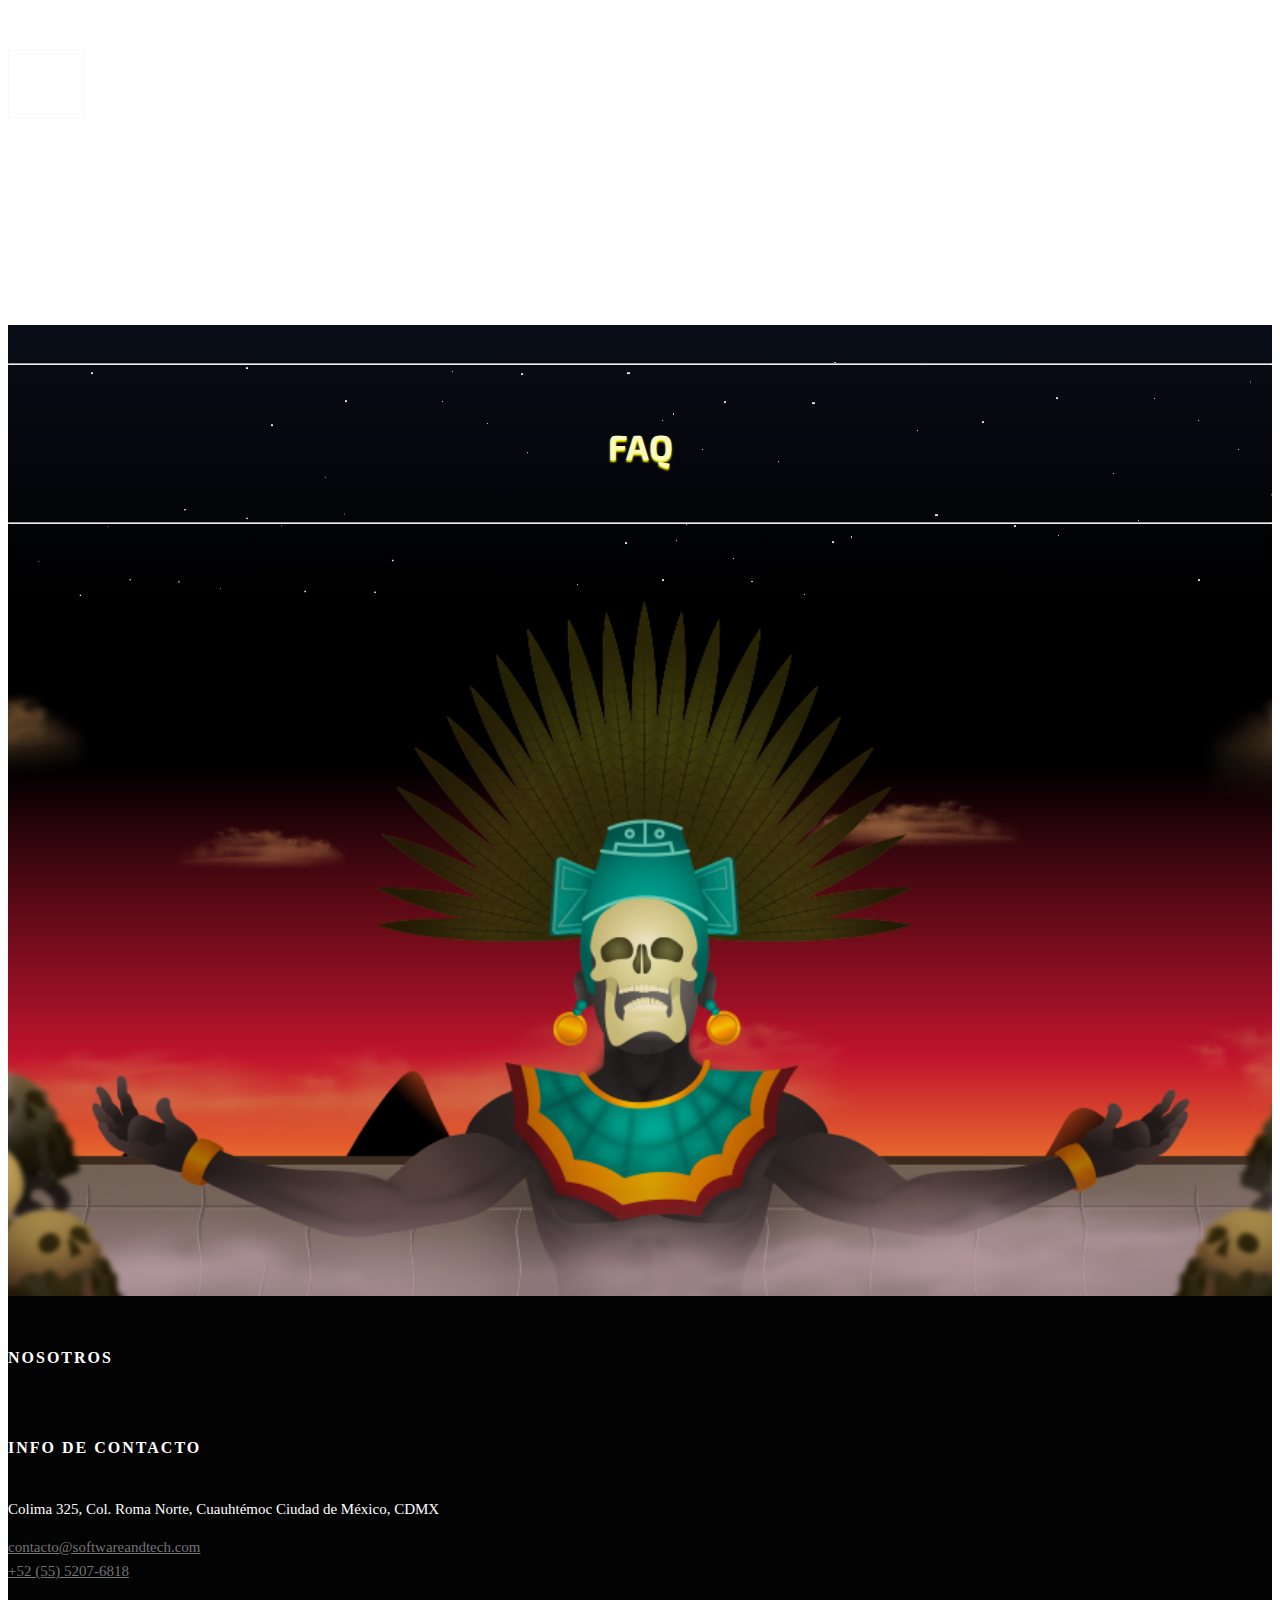
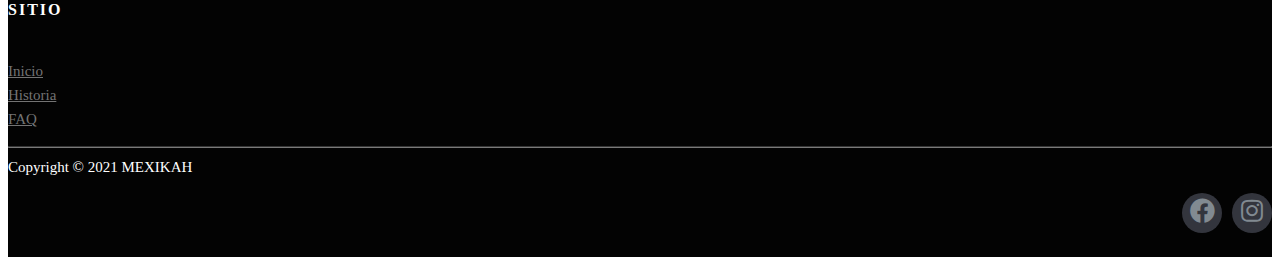
==== FAQ.html @ 66f0e155 "PAGINA" ====
<!DOCTYPE html>
<html lang="en">

<head>
    <meta charset="UTF-8">
    <meta http-equiv="X-UA-Compatible" content="IE=edge,chrome=1">
    <meta name="viewport" content="width=device-width, initial-scale=1.0, shrink-to-fit=no">
    <title>INICIO | MEXIKAH</title>
    <link href="https://cdn.jsdelivr.net/npm/bootstrap@4.5.3/dist/css/bootstrap.min.css"
        integrity="sha384-TX8t27EcRE3e/ihU7zmQxVncDAy5uIKz4rEkgIXeMed4M0jlfIDPvg6uqKI2xXr2" crossorigin="anonymous"
        rel="stylesheet" id="bootstrap-css">

    <link rel="stylesheet" href="https://cdnjs.cloudflare.com/ajax/libs/animate.css/4.1.1/animate.min.css" />
    <link rel="stylesheet" href="https://cdnjs.cloudflare.com/ajax/libs/font-awesome/5.15.1/css/all.min.css" />
    <!-- <link rel="icon" href="images/Tfavicon.ico" /> -->
    <link rel="stylesheet" href="css/styles.css">

</head>

<body>


    <nav class="head-main fixed-top ">
        <div class="navbar navbar-dark box-shadow bg-color" id="navbar">
            <div class="container d-flex justify-content-between ">
                <a href="#" class="navbar-brand d-flex align-items-center exo">
                    <strong>MEXIKAH</strong>
                </a>
                <a class="nav-button ml-auto"><span
                        id="nav-icon3"><span></span><span></span><span></span><span></span></span></a>
            </div>
        </div>
        <!--navbar end-->


        <div class="fixed-top main-menu">
            <div class="flex-center p-5">
                <ul class="nav flex-column">
                    <li class="nav-item delay-1">
                        <a class="nav-link hvr-pulse" href="index.html"> INICIO</a>
                    </li>
                    <li class="nav-item delay-2">
                        <a class="nav-link hvr-pulse" href="historia.html">HISTORIA</a>
                    </li>
                    <li class="nav-item delay-3">
                        <a class="nav-link hvr-pulse" href="FAQ.html">FAQ</a>
                    </li>


                </ul>
            </div>
        </div>
    </nav>


    <!-- Noticias -->
    <section class="bg-stars-five area">
        <article class="container ">
            <header class="neon exo">
                <hr class="line-neon">
                <h3>FAQ</h3>
                <hr class="line-neon">
            </header>
        </article>

    </section>


    <div class="bg-mexikah">

    </div>

    <footer class="site-footer">
        <div class="container">
            <div class="row">
                <div class="col-sm-12 col-md-6">
                    <h6><strong>Nosotros</strong></h6>
                    <p class="text-justify">
                    </p>
                    <a href="index.html"> <img src="images/Banner/" width="20%" class=" d-inline-neon-block "
                            alt=""></a>
                </div>

                <div class="col-xs-6 col-md-3">
                    <h6><strong>Info de contacto</strong></h6>
                    <ul class="footer-links">
                        <li>
                            <p>Colima 325, Col. Roma Norte, Cuauhtémoc
                                Ciudad de México, CDMX</p>
                        </li>
                        <li><a href="mailto:contacto@softwareandtech.com">
                                contacto@softwareandtech.com</a></li>
                        <li><a href="tel:+525552076818">+52 (55) 5207-6818</a>
                        </li>

                    </ul>
                </div>

                <div class="col-xs-6 col-md-3">
                    <h6><strong>Sitio</strong></h6>
                    <ul class="footer-links">
                        <li><a href="index.html">Inicio</a></li>
                        <li><a href="historia.html">Historia</a></li>
                        <li><a href="#">FAQ</a></li>
                    </ul>
                </div>
            </div>
            <hr>
        </div>
        <div class="container">
            <div class="row">
                <div class="col-md-8 col-sm-6 col-xs-12">
                    <p class="copyright-text text-uppercase">Copyright &copy; 2021 MEXIKAH

                    </p>
                </div>

                <div class="col-md-4 col-sm-6 col-xs-12">
                    <ul class="social-icons">
                        <li><a class="facebook" href="https://www.facebook.com/tonoysumariachi" target="_blank"><i
                                    class="fab fa-facebook"></i>
                            </a>
                        </li>
                        <li><a class="instagram" href="https://www.instagram.com/tonoysumariachi/"
                                target="_blank""><i class=" fab fa-instagram"></i>
                            </a>
                        </li>
                    </ul>
                </div>
            </div>
        </div>
    </footer>

    <script src="https://code.jquery.com/jquery-3.5.1.slim.min.js"
        integrity="sha384-DfXdz2htPH0lsSSs5nCTpuj/zy4C+OGpamoFVy38MVBnE+IbbVYUew+OrCXaRkfj" crossorigin="anonymous">
    </script>
    <script src="https://cdn.jsdelivr.net/npm/bootstrap@4.5.3/dist/js/bootstrap.bundle.min.js"
        integrity="sha384-ho+j7jyWK8fNQe+A12Hb8AhRq26LrZ/JpcUGGOn+Y7RsweNrtN/tE3MoK7ZeZDyx" crossorigin="anonymous">
    </script>
    <script src="https://unpkg.com/aos@2.3.1/dist/aos.js"></script>
    <script src="js/contact.js"></script>
    <script src="js/script.js"></script>
    <script src="js/main.js"></script>
    <script src="js/jquery.min.js"> </script>
    <script src="https://cdn.jsdelivr.net/picturefill/2.3.1/picturefill.min.js"></script>
    <script src="https://cdn.rawgit.com/sachinchoolur/lightgallery.js/master/dist/js/lightgallery.js"></script>
    <script src="https://cdn.rawgit.com/sachinchoolur/lg-pager.js/master/dist/lg-pager.js"></script>
    <script src="https://cdn.rawgit.com/sachinchoolur/lg-autoplay.js/master/dist/lg-autoplay.js"></script>
    <script src="https://cdn.rawgit.com/sachinchoolur/lg-fullscreen.js/master/dist/lg-fullscreen.js"></script>
    <script src="https://cdn.rawgit.com/sachinchoolur/lg-zoom.js/master/dist/lg-zoom.js"></script>
    <script src="https://cdn.rawgit.com/sachinchoolur/lg-hash.js/master/dist/lg-hash.js"></script>
    <script src="https://cdn.rawgit.com/sachinchoolur/lg-share.js/master/dist/lg-share.js"></script>
    <script src="js/lg-rotate.js"></script>
    <script>
        lightGallery(document.getElementById('lightgallery'), {
            mode: 'lg-slide-skew-rev',
            autoplayControls: true,
            progressBar: true

        });
    </script>



</body>

</html>
---- css/styles.css ----
@import url('https://fonts.googleapis.com/css2?family=Exo+2:wght@400;600&family=Montserrat:wght@400;500;700&display=swap');

@import url('nav.css');
@import url('footer.css');
@import url('buttons.css');
@import url('backgrounds.css');
@import url('sizes.css');
@import url('navbar.css');
@import url('hamburguer.css');
@import url('cards.css');
@import url('charger.css');
@import url('slider.css');
@import url('hover-min.css');
@import url('btn-float.css');
@import url('AOS.css');
@import url('jumbotron.css');
@import url('social.css');
@import url('space.css');
@import url('lightgallery.css');

* {
    transition: all .4s linear;
}

.exo {
    font-size: 35px;
    font-family: 'Exo 2', sans-serif;
    font-weight: 700;
}

.mont {
    font-family: 'Montserrat', sans-serif;
    color: #fff;
    font-weight: 400;
    font-size: 28px;
}


h2 {
    line-height: 1.8em;
}

p {
    line-height: 1.5em;
}




.card:hover {
    transform: scale(1.1);
}



.bg-black {
    background-color: #000 !important;
}


.text-black {
    color: #000 !important;
}

.area {
    padding: 20px 0 55px 0;
}

.area-lg {
    padding: 95px 0 75px 0;
}

.area-small {
    padding: 100px 0 50px 0;
}

article {
    text-align: center;
}

article p {
    text-align: left;
}

h1,
h2,
h3,
h4 {
    font-size: inherit;
    font-weight: inherit;
}


header h3 {
    padding: 25px 0 20px;
}

a {
    text-decoration: underline;
}

@media (max-width: 1024px) {
    .hide {
        display: none;
    }
}


@media (max-width: 992px) {
    .mont {
        font-size: 1em;
    }

    .exo {
        font-size: 22px;
    }
}


.f-35 {
    font-size: 35px;
}



@media (min-width: 1980px) {

    .container,
    .container-lg,
    .container-md,
    .container-sm,
    .container-xl {
        max-width: 1620px;
    }


    .mont {
        font-size: 40px;
    }

    .exo {
        font-size: 45px;
    }

}
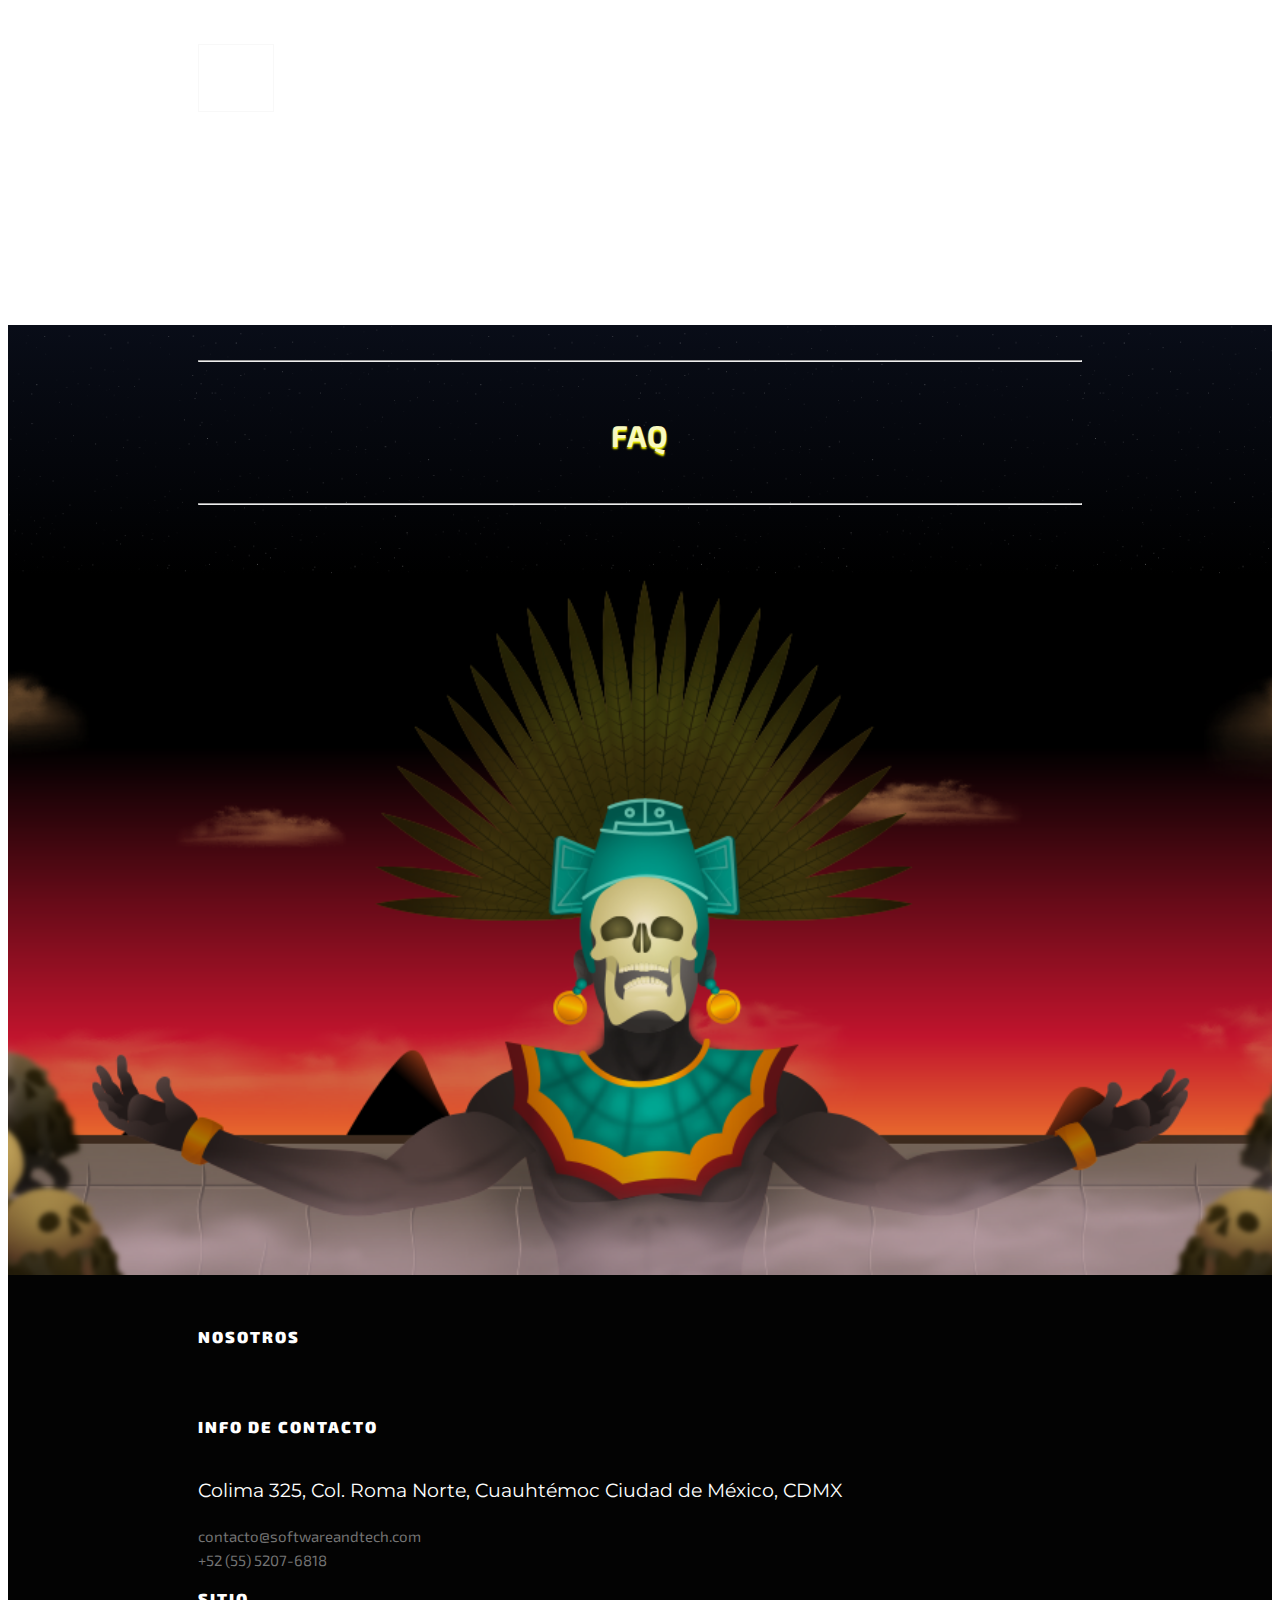
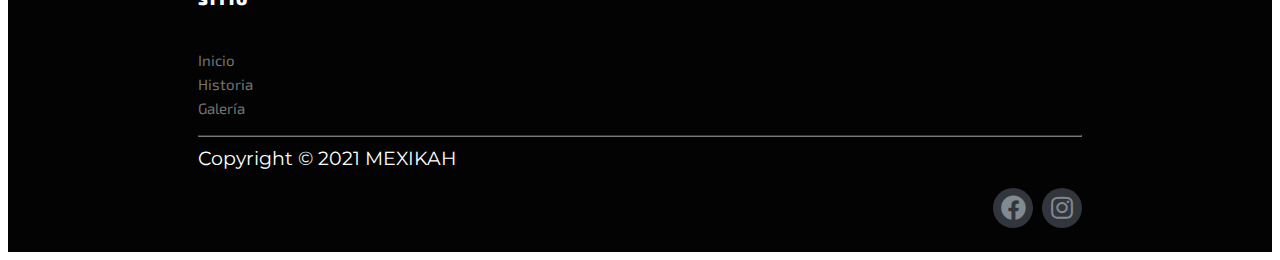
==== commit 22e26145: "NEW VERSION" ====
--- a/FAQ.html
+++ b/FAQ.html
@@ -101,7 +101,7 @@
                     <ul class="footer-links">
                         <li><a href="index.html">Inicio</a></li>
                         <li><a href="historia.html">Historia</a></li>
-                        <li><a href="#">FAQ</a></li>
+                        <li><a href="galeria.html">Galería</a></li>
                     </ul>
                 </div>
             </div>
--- a/css/styles.css
+++ b/css/styles.css
@@ -20,28 +20,33 @@
 
 * {
     transition: all .4s linear;
+
+    font-family: 'Exo 2',
+        sans-serif;
 }
 
 .exo {
-    font-size: 35px;
-    font-family: 'Exo 2', sans-serif;
+    font-size: 30px;
     font-weight: 700;
 }
 
-.mont {
+p {
     font-family: 'Montserrat', sans-serif;
     color: #fff;
     font-weight: 400;
-    font-size: 28px;
-}
-
-
-h2 {
-    line-height: 1.8em;
-}
-
-p {
+    font-size: 19px;
     line-height: 1.5em;
+}
+
+
+h2,
+h3 {
+    line-height: 1.2em;
+}
+
+
+.f-35 {
+    font-size: 35px;
 }
 
 
@@ -81,14 +86,28 @@
 article p {
     text-align: left;
 }
+
+
 
 h1,
 h2,
 h3,
-h4 {
+h4,
+h5 {
     font-size: inherit;
     font-weight: inherit;
-}
+    text-transform: uppercase;
+}
+
+
+.round {
+    border-radius: 5px;
+}
+
+.sub {
+    text-transform: none;
+}
+
 
 
 header h3 {
@@ -98,6 +117,42 @@
 a {
     text-decoration: underline;
 }
+
+
+.container {
+    width: 70%;
+    padding-right: 15px;
+    padding-left: 15px;
+    margin-right: auto;
+    margin-left: auto;
+}
+
+
+.container-fluid {
+    width: 80%;
+    padding-right: 15px;
+    padding-left: 15px;
+    margin-right: auto;
+    margin-left: auto;
+}
+
+@media (min-width: 1980px) {
+
+    .container {
+        max-width: 1620px;
+    }
+
+
+    /* .mont {
+        font-size: 40px;
+    }
+
+    .exo {
+        font-size: 45px;
+    } */
+
+}
+
 
 @media (max-width: 1024px) {
     .hide {
@@ -107,39 +162,79 @@
 
 
 @media (max-width: 992px) {
-    .mont {
+    p {
         font-size: 1em;
     }
 
     .exo {
-        font-size: 22px;
-    }
-}
-
-
-.f-35 {
-    font-size: 35px;
-}
-
-
-
-@media (min-width: 1980px) {
-
-    .container,
-    .container-lg,
-    .container-md,
-    .container-sm,
-    .container-xl {
-        max-width: 1620px;
-    }
-
-
-    .mont {
-        font-size: 40px;
-    }
-
-    .exo {
-        font-size: 45px;
-    }
-
+        font-size: 30px;
+    }
+}
+
+@media (max-width: 768px) {
+
+    .container-fluid {
+        width: 100%;
+        padding-right: 1px;
+        padding-left: 1px;
+    }
+
+    .container {
+        width: 100%;
+    }
+
+}
+
+
+footer,
+li a {
+    text-decoration: none;
+}
+
+
+.characters h3 {
+    text-transform: inherit;
+}
+
+.news h3 {
+    text-transform: inherit;
+}
+
+.news p {
+    font-size: 12px;
+}
+
+/* Tamaño del scroll */
+::-webkit-scrollbar {
+    width: 4px;
+}
+
+::-webkit-scrollbar:hover {
+    width: 10px;
+}
+
+/* Estilos barra (thumb) de scroll */
+::-webkit-scrollbar-thumb {
+    background: rgb(134, 134, 134);
+    border-radius: 1px;
+}
+
+::-webkit-scrollbar-thumb:active {
+    background-color: #999999;
+}
+
+::-webkit-scrollbar-thumb:hover {
+    background: #b3b3b3;
+    box-shadow: 0 0 2px 1px rgba(0, 0, 0, 0.2);
+}
+
+/* Estilos track de scroll */
+::-webkit-scrollbar-track {
+    background: #080606;
+
+}
+
+::-webkit-scrollbar-track:hover,
+::-webkit-scrollbar-track:active {
+    background: #000000;
 }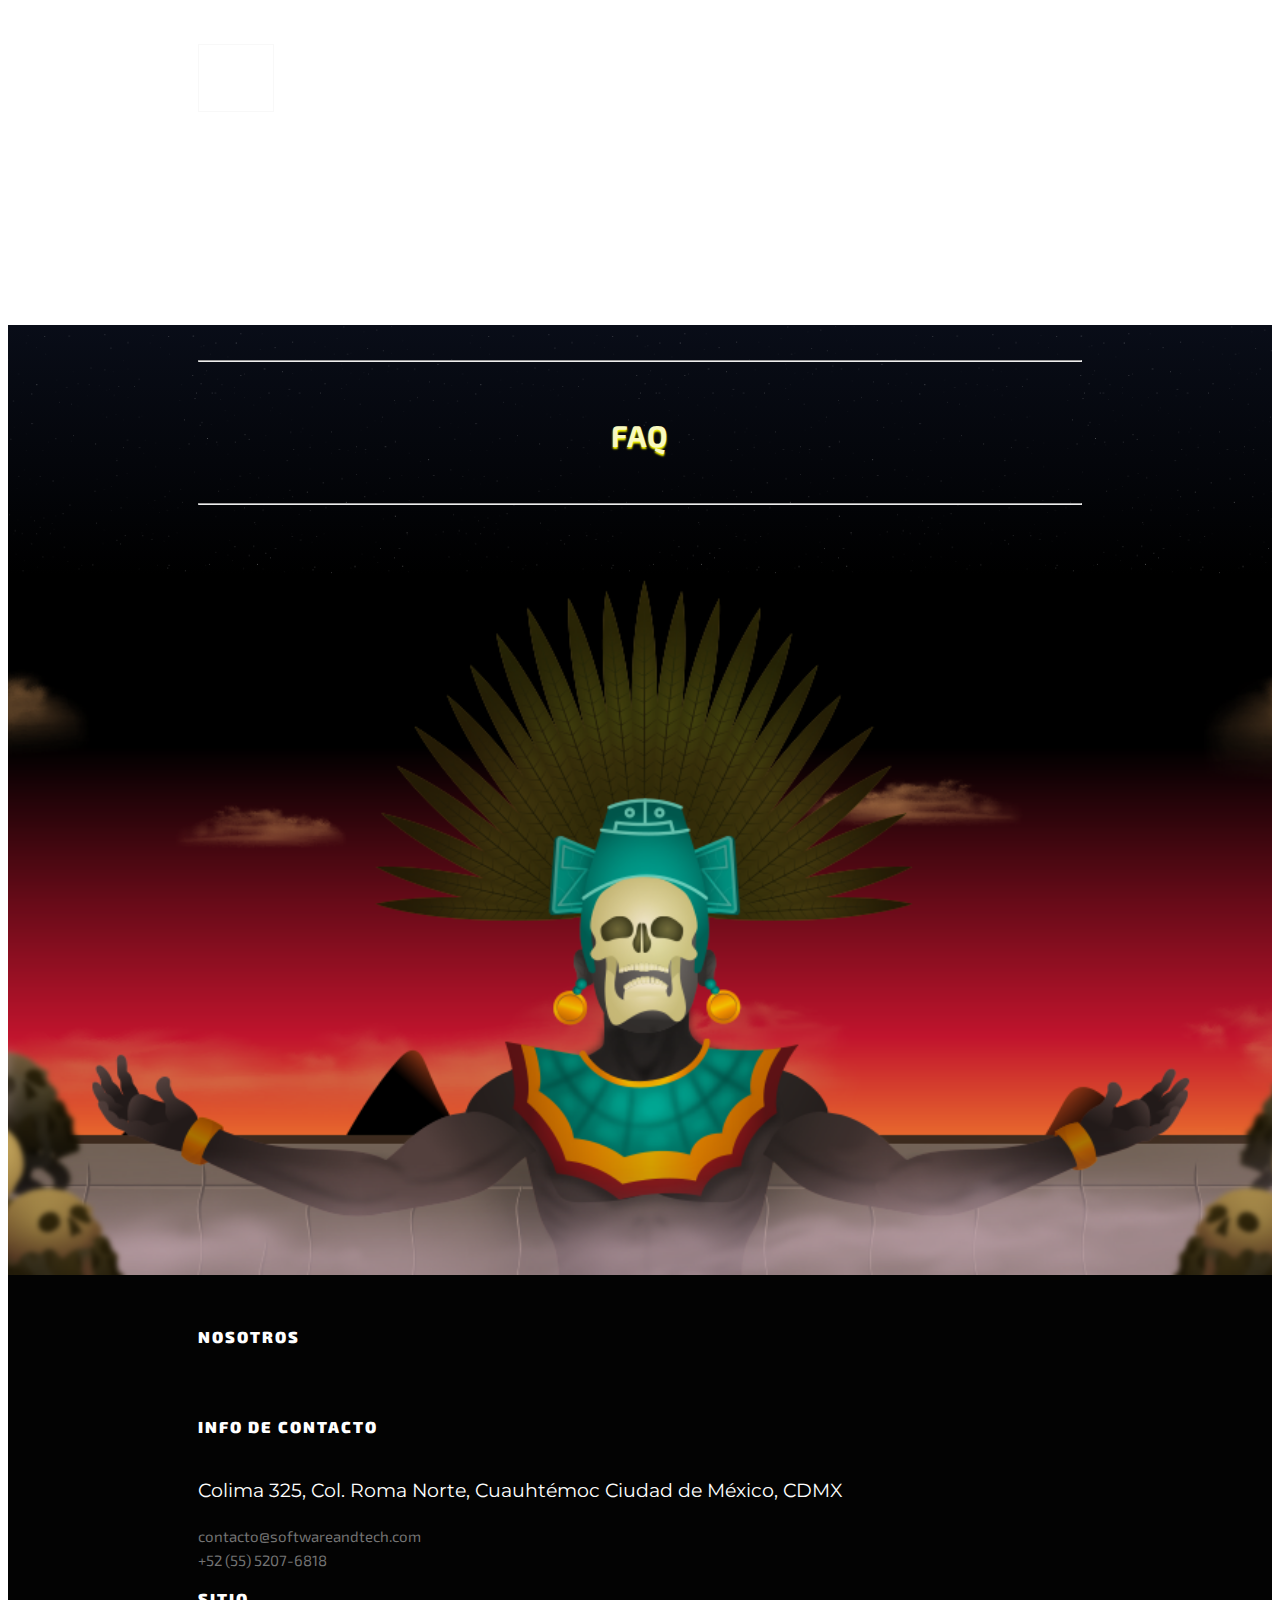
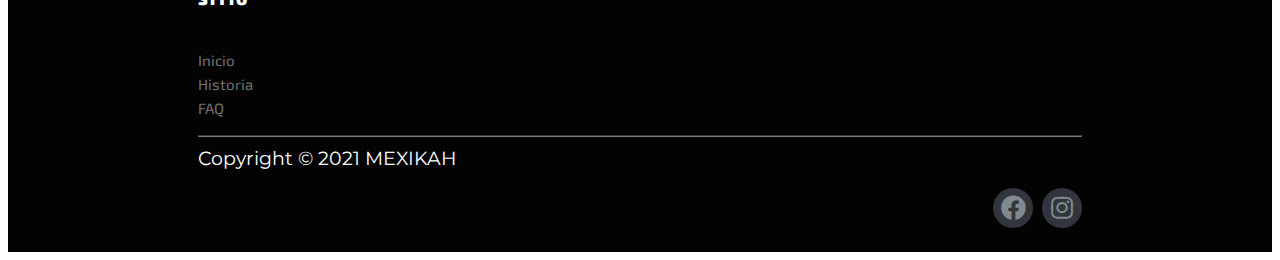
==== commit 52ad20b4: "version pen" ====
--- a/FAQ.html
+++ b/FAQ.html
@@ -101,7 +101,7 @@
                     <ul class="footer-links">
                         <li><a href="index.html">Inicio</a></li>
                         <li><a href="historia.html">Historia</a></li>
-                        <li><a href="galeria.html">Galería</a></li>
+                        <li><a href="#">FAQ</a></li>
                     </ul>
                 </div>
             </div>
--- a/css/styles.css
+++ b/css/styles.css
@@ -167,7 +167,7 @@
     }
 
     .exo {
-        font-size: 30px;
+        font-size: 22px;
     }
 }
 
@@ -237,4 +237,15 @@
 ::-webkit-scrollbar-track:hover,
 ::-webkit-scrollbar-track:active {
     background: #000000;
+}
+
+
+.nav-pills .nav-link.active,
+.nav-pills .show>.nav-link {
+    color: #000;
+    background-color: #f3f3b8;
+}
+
+.nav-pills .nav-link {
+    color: #fff;
 }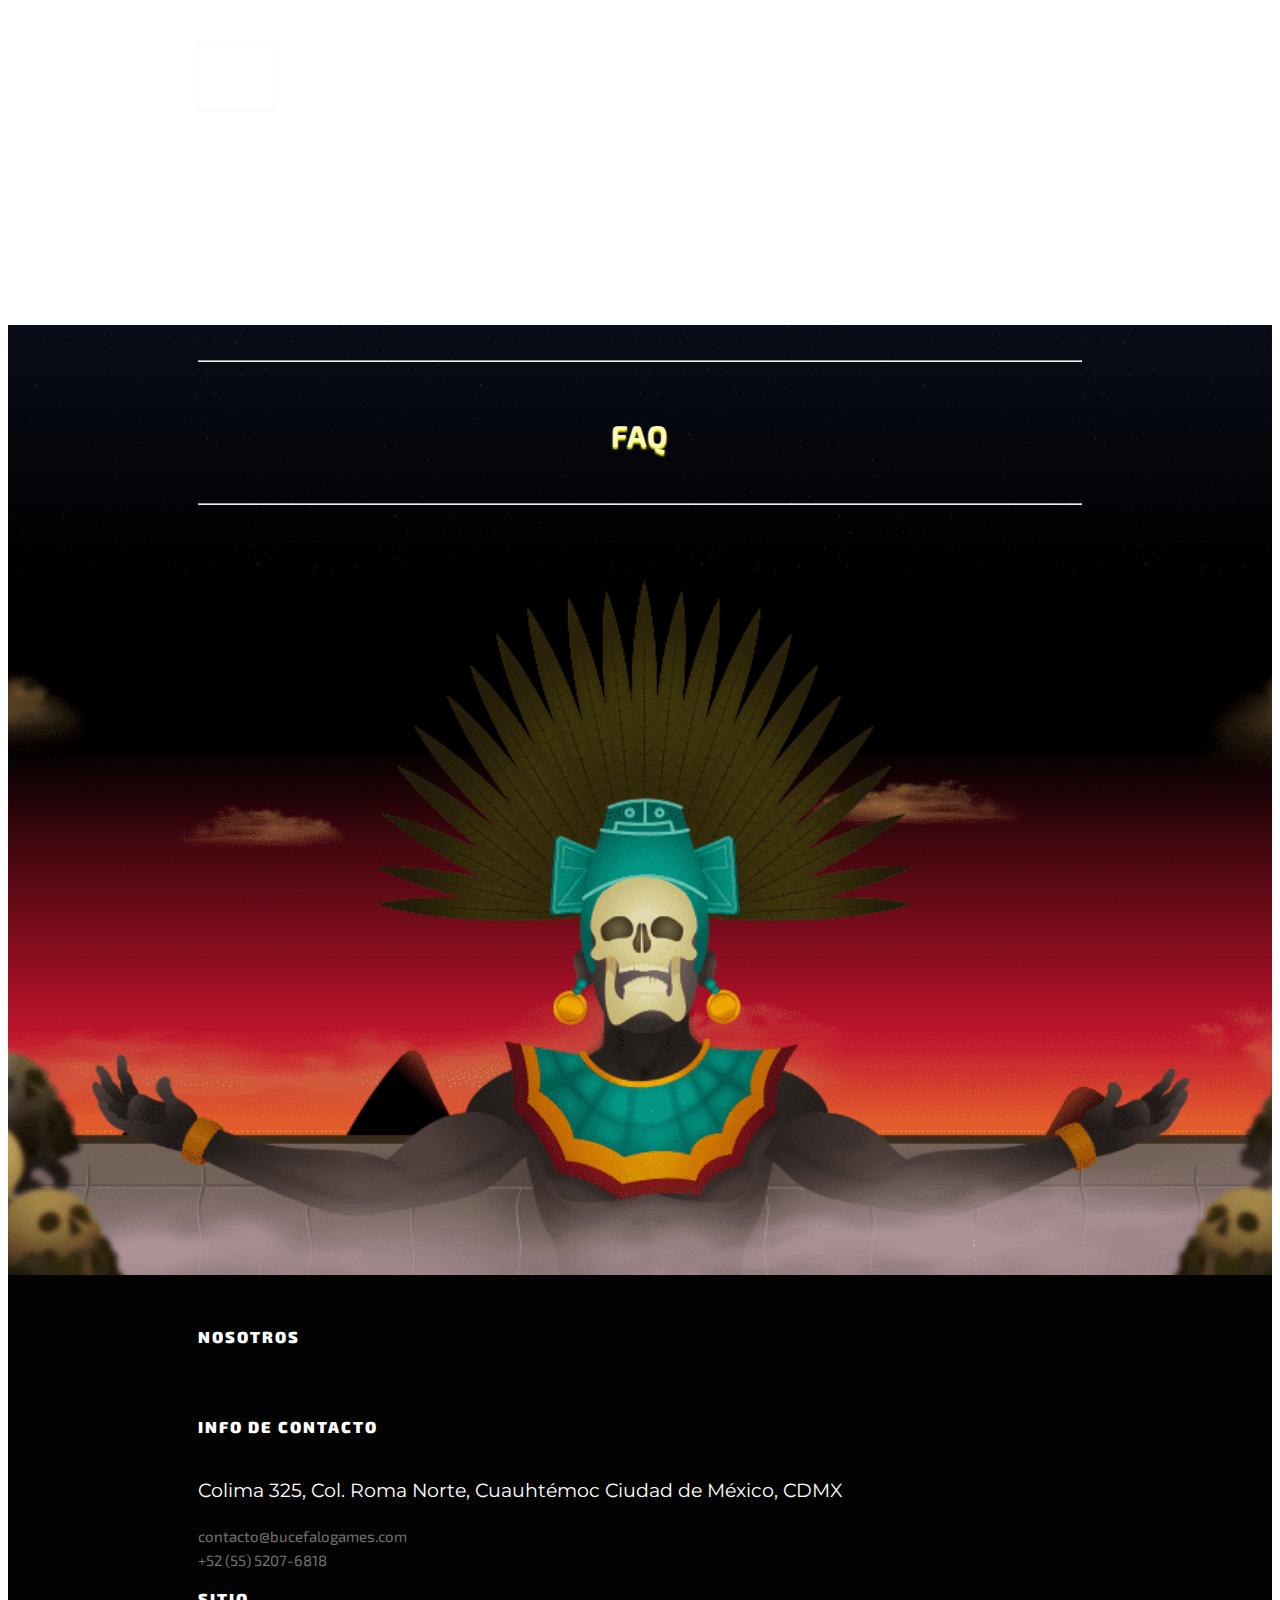
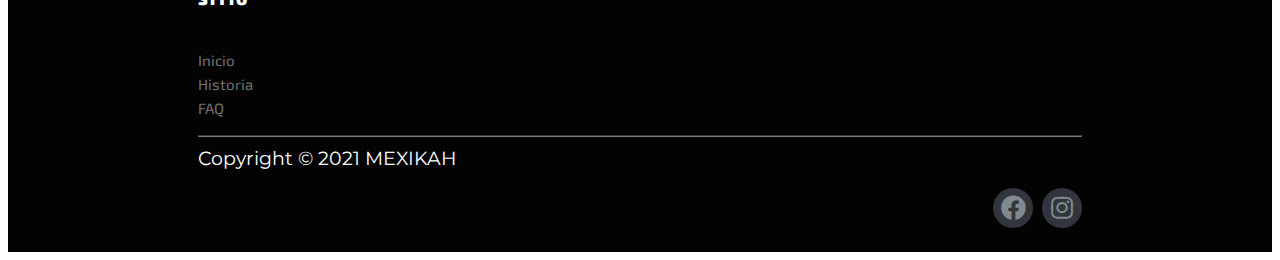
==== commit 3b5008b4: "imagenes nuevas" ====
--- a/FAQ.html
+++ b/FAQ.html
@@ -88,8 +88,8 @@
                             <p>Colima 325, Col. Roma Norte, Cuauhtémoc
                                 Ciudad de México, CDMX</p>
                         </li>
-                        <li><a href="mailto:contacto@softwareandtech.com">
-                                contacto@softwareandtech.com</a></li>
+                        <li><a href="mailto:contacto@bucefalogames.com">
+                                contacto@bucefalogames.com</a></li>
                         <li><a href="tel:+525552076818">+52 (55) 5207-6818</a>
                         </li>
 
--- a/css/styles.css
+++ b/css/styles.css
@@ -3,13 +3,13 @@
 @import url('nav.css');
 @import url('footer.css');
 @import url('buttons.css');
+@import url('slider.css');
 @import url('backgrounds.css');
 @import url('sizes.css');
 @import url('navbar.css');
 @import url('hamburguer.css');
 @import url('cards.css');
 @import url('charger.css');
-@import url('slider.css');
 @import url('hover-min.css');
 @import url('btn-float.css');
 @import url('AOS.css');
@@ -240,12 +240,7 @@
 }
 
 
-.nav-pills .nav-link.active,
-.nav-pills .show>.nav-link {
-    color: #000;
-    background-color: #f3f3b8;
-}
-
-.nav-pills .nav-link {
-    color: #fff;
+.not-active {
+    pointer-events: none;
+    cursor: not-allowed;
 }